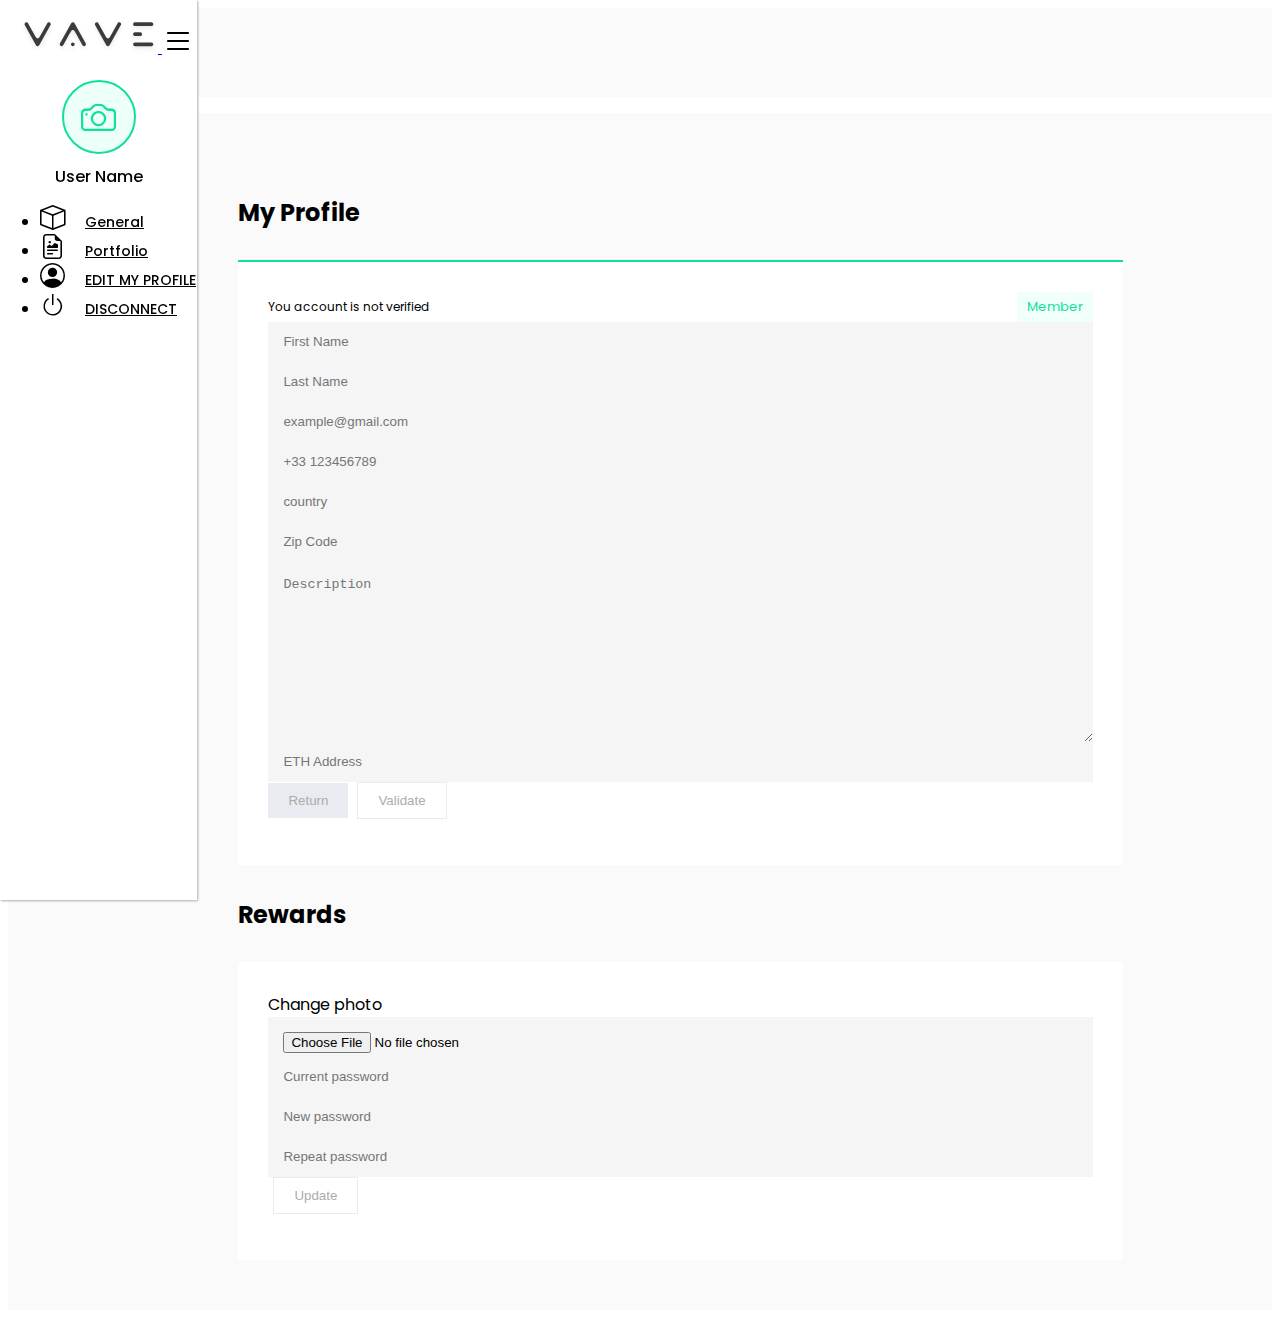
==== edit profile.html @ ee77fec7 "pages" ====
<html lang="en">

<head>
    <meta charset="UTF-8">
    <meta name="viewport" content="width=device-width, initial-scale=1.0">
    <title>Invest in Tokenized Real Estate</title>
    <link rel="preconnect" href="https://fonts.googleapis.com">
    <link rel="preconnect" href="https://fonts.gstatic.com" crossorigin>
    <link href="https://fonts.googleapis.com/css2?family=Poppins:wght@100;300;400;500;600;700;800;900&display=swap" rel="stylesheet">

    <link href="https://cdn.jsdelivr.net/npm/bootstrap@5.1.3/dist/css/bootstrap.min.css" rel="stylesheet" integrity="sha384-1BmE4kWBq78iYhFldvKuhfTAU6auU8tT94WrHftjDbrCEXSU1oBoqyl2QvZ6jIW3" crossorigin="anonymous">
    <link rel="stylesheet" href="./assets/theme.css">
    <link rel="stylesheet" href="https://cdn.jsdelivr.net/npm/bootstrap-icons@1.7.1/font/bootstrap-icons.css">


    <body>
        <div class="sidebar-wrapper">
            <div class="row align-items-center">
                <div class="col-2">
                    <div class="sidebar-content" id="sidebar-menu">
                        <div class="sidebar-inner d-flex justify-content-between align-items-center">
                            <a href="./index.html">
                                <img src="./assets/img/vave-dark-logo.svg" alt="">
                            </a>
                            <i class="bi bi-list" id="close-sidebar"></i>
                        </div>
                        <div class="profile-image mt-5">
                            <a href="#">
                                <div class="profile-inner">

                                    <i class="bi bi-camera"></i>

                                </div>

                            </a>
                        </div>
                        <a href="#" style="color: black; display: flex; justify-content: center; text-decoration: none;
                        font-weight: 500; margin-top: 10px;">User Name</a>
                        <div class="sidebar-menu-wrapper">
                            <ul class="navbar-nav d-flex justify-content-around mt-5">
                                <li class="nav-item my-2">
                                    <a class="nav-link active d-flex px-4 align-items-center" aria-current="page" href="./general.html"><i class="bi bi-box" style="margin-right: 20px; font-size: 25px;"></i>General</a>
                                </li>

                                <li class="nav-item my-2">
                                    <a class="nav-link d-flex align-items-center px-4" aria-current="page" href="./portfolio.html"><i class="bi bi-file-earmark-richtext" style="margin-right: 20px; font-size: 25px;"></i>Portfolio</a>
                                </li>
                                <li class="nav-item my-2">
                                    <a class="nav-link  d-flex px-4 align-items-center" aria-current="page" href="./edit profile.html"><i class="bi bi-person-circle" style="margin-right: 20px; font-size: 25px;"></i>EDIT MY PROFILE</a>
                                </li>
                                <li class="nav-item my-2">
                                    <a class="nav-link active d-flex align-items-center px-4" aria-current="page" href="#"><i class="bi bi-power" style="margin-right: 20px; font-size: 25px;"></i>DISCONNECT</a>
                                </li>
                            </ul>
                        </div>
                    </div>
                    <div class="show-sidebar" id="show-sidebar">
                        <i class="bi bi-list" style="padding-left: 10px; cursor: pointer;"></i>
                    </div>
                </div>
                <div class="col-10 ">
                    <div class="topmenu d-flex justify-content-end">
                        <ul class="topmenuinner ">
                            <li class="nav-item">
                                <a class="nav-link active" aria-current="page" href="./index.html">Home</a>
                            </li>

                            <li class="nav-item">
                                <a class="nav-link" href="#">Logout</a>
                            </li>

                        </ul>
                    </div>
                </div>
            </div>
        </div>
        <div class="main-wrapper">
            <div class="general-inner">
                <div class="container">
                    <div class="row">
                        <div class="col-md-6 mt-3">
                            <div class="form-content">
                                <h4>
                                    My Profile
                                </h4>
                                <div class="action-wrappper">
                                    <div class="account-status">
                                        <p>
                                            You account is not verified
                                        </p>
                                        <span>Member</span>
                                    </div>
                                    <div class="form-wrapper mt-3">
                                        <form action="">
                                            <div class="row">
                                                <div class="col-lg-6 mt-2">
                                                    <input type="text" placeholder="First Name">
                                                </div>
                                                <div class="col-lg-6 mt-2">
                                                    <input type="text" placeholder="Last Name">
                                                </div>
                                                <div class="col-lg-6 mt-2">
                                                    <input type="email" placeholder="example@gmail.com">
                                                </div>
                                                <div class="col-lg-6 mt-2">
                                                    <input type="Tel" placeholder="+33 123456789">
                                                </div>
                                                <div class="col-lg-6 mt-2">
                                                    <input type="text" placeholder="country">
                                                </div>
                                                <div class="col-lg-6 mt-2">
                                                    <input type="text" placeholder="Zip Code">
                                                </div>
                                                <div class="col-lg-12 mt-2">
                                                    <textarea name="" id="" cols="30" rows="10" placeholder="Description"></textarea>
                                                </div>
                                                <div class="col-lg-12 mt-2">
                                                    <input type="text" placeholder="ETH Address">
                                                </div>
                                                <div class="col-8 offset-4 mt-4 ">
                                                    <div class="d-flex justify-content-end">
                                                        <button>Return</button>
                                                        <button style="background-color: transparent; border: 1px solid #E8EBEF; margin-left: 5px;" type="submit">Validate</button>
                                                    </div>
                                                </div>
                                            </div>

                                        </form>
                                    </div>
                                </div>
                            </div>
                        </div>
                        <div class="col-md-6 mt-4">
                            <h4>
                                Rewards
                            </h4>
                            <div class="action-wrappper" style="border:unset;">
                                <div class="password-form">
                                    <form action="">
                                        <div class="input-group mb-3">
                                            <label class="input-group-text" for="inputGroupFile01">Change photo</label>
                                            <input type="file" class="form-control " id="inputGroupFile01">
                                        </div>
                                        <div class="row">
                                            <div class="col-12 mt-4">
                                                <input type="password" placeholder="Current password">
                                            </div>
                                            <div class="col-12 mt-4">
                                                <input type="password" placeholder="New password">
                                            </div>
                                            <div class="col-12 mt-4">
                                                <input type="password" placeholder="Repeat password">
                                            </div>

                                            <div class="col-8 offset-4 mt-4 ">
                                                <div class="d-flex justify-content-end">

                                                    <button style="background-color: transparent; border: 1px solid #E8EBEF; margin-left: 5px;" type="submit">Update</button>
                                                </div>
                                            </div>
                                        </div>

                                    </form>
                                </div>


                            </div>
                        </div>
                    </div>

                </div>
            </div>

        </div>
        <script src="https://code.jquery.com/jquery-3.6.0.min.js " integrity="sha256-/xUj+3OJU5yExlq6GSYGSHk7tPXikynS7ogEvDej/m4=" crossorigin=" anonymous "></script>
        <script src="https://cdn.jsdelivr.net/npm/bootstrap@5.1.3/dist/js/bootstrap.bundle.min.js " integrity="sha384-ka7Sk0Gln4gmtz2MlQnikT1wXgYsOg+OMhuP+IlRH9sENBO0LRn5q+8nbTov4+1p " crossorigin="anonymous "></script>
        <script src="./assets/js/custom.js "></script>

    </body>

</html>
---- assets/theme.css ----
/* font-family: 'Poppins',
sans-serif; */

.container {
    width: 95%;
}

body {
    font-family: "Poppins", sans-serif;
    font-size: 1rem;
}

.header {
    background-color: #f8f8f8;
}

.header .wrapper-content {
    background-color: unset;
}

.header .wrapper-content .navbar-toggler {
    border: none;
}

.header .wrapper-content .navbar-toggler:focus {
    box-shadow: none;
}

.header .wrapper-content ul .nav-link {
    font-size: 13px;
    color: black;
}

.hero-wrapper {
    background-color: #f8f8f8;
}

.wrapper-content {
    background-color: #ffffff;
    width: 95%;
    margin: 0 auto;
    padding: 0px 0;
}

.hero-wrapper .row {
    align-items: center;
}

.wrapper-content {
    padding: 30px 0;
}

.hero-wrapper .wrapper-content h1 {
    font-size: calc(1.5rem + 1vw);
    font-weight: 800;
    line-height: 2.9rem;
    margin-bottom: 20px;
}

.hero-wrapper .wrapper-content p {
    font-size: 0.8rem;
    line-height: 1.4rem;
    margin-bottom: 20px;
}

.hero-wrapper .wrapper-content a {
    text-decoration: none;
    padding: 20px 40px;
    font-weight: 600;
    background-color: #11e09d;
    color: white;
    display: inline-block;
}

.offer {
    font-size: 0.1px;
}

.col-lg-6 img {
    width: 100%;
}


/* features */

.features-wrapper {
    background-color: #f8f8f8;
    padding: 70px 0;
}

.features-wrapper .wrapper-content {
    background-color: #f8f8f8;
}

.features-wrapper .feature-inner {
    padding: 40px 20px 20px 0;
}

.features-wrapper .feature-inner h5 {
    font-size: 1.1rem;
    font-weight: 700;
    margin: 10px 0;
    line-height: 30px;
    padding-right: 40px;
}

.features-wrapper .feature-inner p {
    font-size: 0.8rem;
    line-height: 25px;
}


/* features */


/* .listing-wrapper */

.listing-wrapper h3 {
    font-weight: 700;
}

.listing-wrapper .wrapper-content a {
    font-size: 19px;
    font-weight: 600;
    color: black;
    display: inline-block;
    margin-bottom: 30px;
}

.listing-wrapper .wrapper-content .row a {
    text-decoration: none;
    color: black;
    margin: 0;
}

.listing-wrapper .wrapper-content .row .col-lg-4 {
    margin: 10px 0;
}

.listing-wrapper .wrapper-content .row .card-body {
    padding: 10px;
}

.listing-wrapper .wrapper-content .row .card {
    width: 100%;
    border: none;
    border-radius: unset;
    -webkit-border-radius: unset;
    -moz-border-radius: unset;
    -ms-border-radius: unset;
    -o-border-radius: unset;
}

.listing-wrapper .wrapper-content .row .card-title {
    font-size: 1rem;
    font-weight: 700;
    border-bottom: 2px solid #e8ebef;
    padding-bottom: 30px;
    margin-bottom: 10px;
}

.listing-wrapper .wrapper-content .row .card-text {
    font-size: 0.9rem;
    font-weight: 500;
}

.listing-wrapper .wrapper-content .row span {
    font-size: 0.8rem;
    font-weight: 300;
}


/* .listing-wrapper */


/* .qoutes-wrapper */

.qoutes-wrapper .qoute-content img {
    width: 8%;
    margin-bottom: 20px;
}

.qoutes-wrapper .row .col-lg-6 {
    margin: 20px 0;
}

.qoutes-wrapper .qoute-content h1 {
    font-size: calc(1.5rem + 1vw);
    font-weight: 800;
    line-height: 2.9rem;
    margin-bottom: 20px;
}

.qoutes-wrapper .qoute-content p {
    font-size: 0.9rem;
    line-height: 1.6rem;
    margin-bottom: 20px;
}

.qoutes-wrapper .row {
    align-items: center;
}

.qoutes-wrapper .wrapper-content a {
    text-decoration: none;
    padding: 20px 40px;
    font-weight: 600;
    background-color: #11e09d;
    color: white;
    display: inline-block;
}


/* .qoutes-wrapper */


/* .benefits-wrapper */

.benefits-wrapper {
    padding: 30px 0;
}

.benefits-wrapper .benefits-content h1 {
    font-size: calc(0.8rem + 1vw);
    font-weight: 800;
    line-height: 2.9rem;
    margin-bottom: 20px;
}

.benefits-wrapper .benefits-content p {
    font-size: 0.9rem;
    line-height: 2rem;
    margin-bottom: 20px;
    font-weight: 300;
}

.benefits-wrapper .benefits-inner-wrapper .feature-inner h5 {
    font-size: 1.1rem;
    font-weight: 700;
    margin: 10px 0;
    line-height: 30px;
    padding-right: 40px;
}

.benefits-wrapper .benefits-inner-wrapper .feature-inner p {
    font-size: 0.8rem;
    line-height: 25px;
}

.benefits-wrapper .benefits-inner-wrapper .feature-inner {
    padding: 40px 20px 20px 0;
}


/* .benefits-wrapper */


/* FAQ */

.faq-wrapper .faq-inner h1 {
    font-size: calc(0.8rem + 1vw);
    font-weight: 800;
    line-height: 2.9rem;
    margin-bottom: 20px;
}


/* FAQ */


/* logos-wrapper */

.logos-wrapper {
    padding: 70px 0;
}

.logos-wrapper .row .col-12 img {
    width: 100%;
}


/* logos-wrapper */

@media (max-width: 991.98px) {
    .listing-wrapper .wrapper-content .row .col-lg-4 {
        max-width: 50%;
    }
    .listing-wrapper .wrapper-content .row .col-lg-4 .card {
        width: 100%;
    }
    .header .wrapper-content ul .nav-link {
        padding-left: 70px;
        padding-top: 50px;
        padding-bottom: 20px;
    }
}

@media (max-width: 575.98px) {
    .listing-wrapper .wrapper-content .row .col-lg-4 {
        max-width: 100%;
        margin: 10px 0;
    }
}


/* media queries */


/* general */

.sidebar-wrapper {
    background-color: #fafafa;
}

.sidebar-wrapper .row {
    --bs-gutter-x: none;
}

.sidebar-wrapper .bi-list {
    font-size: 2rem;
}

.sidebar-wrapper .sidebar-inner {
    padding: 20px 20px 20px 0;
    width: 100%;
}

.sidebar-wrapper .sidebar-inner img {
    width: 70%;
    padding-left: 20px;
}

.sidebar-wrapper .sidebar-content {
    background-color: white;
    position: fixed;
    left: 0;
    top: 0;
    height: 100%;
    z-index: 99;
    box-shadow: 1px 1px 2px rgb(175, 175, 175);
}

.sidebar-wrapper .profile-image {
    display: flex;
    justify-content: center;
}

.sidebar-wrapper .profile-image .profile-inner {
    width: 70px;
    height: 70px;
    border: 2px solid #11e09d;
    margin: px;
    background-color: #ecfff9;
    -webkit-border-radius: 50%;
    -moz-border-radius: 50%;
    -ms-border-radius: 50%;
    -o-border-radius: 50%;
    display: grid;
    place-items: center;
}

.sidebar-wrapper .profile-image .profile-inner .bi-camera {
    font-size: 35px;
    color: #11e09d;
}

.sidebar-wrapper .sidebar-menu-wrapper .nav-link {
    padding-top: 8px;
    padding-bottom: 8px;
    font-weight: 500;
    color: black;
    font-size: 14px;
}

.sidebar-wrapper .sidebar-menu-wrapper .nav-link:hover {
    color: #11e09d;
    background-color: #ecfff9;
}

.sidebar-wrapper .topmenu .topmenuinner {
    display: flex;
    list-style: none;
}

.sidebar-wrapper .topmenu .topmenuinner .nav-link {
    color: black;
    padding-top: 20px;
    font-size: 13px;
}


/* CONTENT */

.main-wrapper {
    padding: 50px 0;
    background-color: #fafafa;
}

.main-wrapper .container {
    width: 70%;
    margin-left: 18vw;
}

.main-wrapper .general-inner h4 {
    font-size: calc(0.7rem + 1vw);
    font-weight: 700;
    margin-bottom: 30px;
}

.main-wrapper .general-inner .action-wrappper {
    background-color: #fff;
    padding: 30px;
    border-top: 2px solid #11e09d;
}

.main-wrapper .general-inner .action-wrappper h5 {
    color: #8cecff;
    font-size: 14px;
    font-weight: 700;
}

.main-wrapper .general-inner .action-wrappper p {
    font-size: 12px;
}

.BLOCK-BTN {
    text-decoration: none;
    padding: 20px 40px;
    font-weight: 600;
    background-color: #11e09d;
    color: white;
    display: block;
    text-align: center;
}

.BLOCK-BTN:hover {
    color: white;
}

.general-inner .accordion-button:not(.collapsed) {
    color: unset;
    background-color: unset;
}

.general-inner .accordion-button:focus {
    box-shadow: none;
}

.general-inner .accordion-button {
    border: none;
    padding: 5px;
}

.general-inner .accordion-item {
    border: none;
}

.general-inner .accordin-content li {
    font-size: 13px;
    margin-right: 30px;
}

.main-wrapper .general-footer .paricipate-wrapper {
    background-color: #fff;
    padding: 30px;
}

.main-wrapper .general-footer .profile-detail-wrapper {
    background-color: #fff;
    padding: 20px;
}

.main-wrapper .general-footer .profile-detail-wrapper ul {
    list-style: none;
    padding: 0;
}

.main-wrapper .general-footer .profile-detail-wrapper ul li {
    border-bottom: 1px solid rgb(148, 148, 148);
    padding: 20px 0;
}

.main-wrapper .general-footer .profile-detail-wrapper .number {
    display: flex;
    width: 30px;
    height: 30px;
    background-color: #fff;
    border-radius: 50%;
    border: 1px solid black;
    text-align: center;
    justify-content: center;
    margin-right: 30px;
}

.main-wrapper .general-footer .profile-detail-wrapper p {
    font-size: 12px;
    margin-right: 20px;
    color: rgb(112, 112, 112);
}

.main-wrapper .general-footer .invite-link ul {
    padding: 0;
    display: flex;
    list-style: none;
}

.main-wrapper .general-footer .invite-link ul li {
    margin-right: 5px;
}

.main-wrapper .general-footer .share-wrapper {
    background-color: #fff;
    padding: 20px;
}

.main-wrapper .general-footer .invite-link .shareit {
    width: 50px;
    height: 50px;
}


/* CONTENT */

@media (max-width: 1200px) {
    .sidebar-wrapper .sidebar-content {
        display: none;
    }
    .main-wrapper .container {
        width: 95%;
        margin: 0 auto;
    }
    .main-wrapper .general-footer .profile-detail-wrapper p {
        margin-right: 10px;
        font-size: 13px;
    }
}


/* general */


/* portfolio */

.main-wrapper .general-inner .portfolio-header-wrapper {
    display: flex;
    justify-content: space-between;
    align-items: center;
}

.main-wrapper .general-inner .portfolio-header-wrapper a {
    color: rgb(179, 179, 179);
    font-size: 14px;
}

.main-wrapper .general-inner .tab-wrapper {
    background-color: white;
    padding: 50px 20px;
}

.main-wrapper .general-inner .tab-inner a {
    color: rgb(179, 179, 179);
    text-decoration: none;
    font-size: 14px;
    padding: 20px;
    margin: 40px 0;
    display: block;
    text-align: center;
}

.main-wrapper .general-inner .portfolio-header-wrapper ul {
    margin: 0;
    padding: 0;
    list-style: none;
    display: flex;
}

.main-wrapper .general-inner .portfolio-header-wrapper ul p {
    margin: 0;
    margin-left: 25px;
    font-size: 14px;
}

.main-wrapper .general-inner .tab-wrapper p {
    margin: 0;
    font-size: 40px;
    color: #11e09d;
    text-align: center;
    font-weight: 600;
}

.main-wrapper .general-inner .balance-inner .row a {
    display: block;
    text-align: center;
    height: 100%;
    color: #000000;
    font-weight: 600;
    text-decoration: none;
    background-color: white;
    border: 1px solid black;
    padding: 20px 0;
}

.main-wrapper .general-inner .tab-wrapper .invest-wrapper {
    display: flex;
    align-items: center;
    justify-content: space-between;
}

.main-wrapper .general-inner .tab-wrapper .invest-wrapper div span {
    font-size: 13px;
}

.main-wrapper .general-inner .tab-wrapper .invest-wrapper div p {
    font-size: 20px;
}

.main-wrapper .general-inner .tab-wrapper .invest-wrapper .currency-wrapper {
    display: flex;
    display: flex;
    align-items: center;
    justify-content: space-between;
}

.main-wrapper .general-inner .tab-wrapper .invest-wrapper .currency-wrapper::before {
    content: "";
    width: 1px;
    height: 40px;
    background-color: rgb(190, 190, 190);
    top: 0;
    left: -20%;
    margin-right: 30px;
}

.main-wrapper .general-inner .tab-wrapper .invest-wrapper .currency-wrapper p {
    font-size: 16px;
    color: black;
    margin-left: 5px;
}

.main-wrapper .general-inner .tab-wrapper .invest-details {
    padding: 20px 50px;
    border: 1px solid rgb(190, 190, 190);
    margin: 30px;
}

.main-wrapper .general-inner .tab-wrapper .invest-details p {
    font-size: 13px;
    text-align: center;
    color: rgb(102, 102, 102);
}


/* portfolio */


/* profile edit */

.main-wrapper .action-wrappper .account-status {
    display: flex;
    justify-content: space-between;
    align-items: center;
}

.main-wrapper .action-wrappper .account-status p {
    margin: 0;
}

.main-wrapper .action-wrappper .account-status span {
    padding: 5px 10px;
    background-color: #F1FFFA;
    color: #11e09d;
    font-size: 13px;
}


/* profile edit */

.main-wrapper .general-inner .action-wrappper input {
    width: 100%;
    height: 40px;
    border: unset;
    background-color: #f5f5f5;
    padding: 15px;
    font-weight: 10px;
}

.main-wrapper .general-inner .action-wrappper textarea {
    width: 100%;
    border: unset;
    background-color: #f5f5f5;
    padding: 15px;
    font-weight: 10px;
}

.main-wrapper .general-inner .action-wrappper textarea:focus,
.main-wrapper .general-inner .action-wrappper input:focus {
    outline: none;
}

.main-wrapper .general-inner .action-wrappper button {
    padding: 10px 20px;
    background-color: #e8ebef;
    color: #acacac;
    border: none;
}


/* profile edit */


/* house detail */

.post-detail-wrapper .wrapper-content h3 {
    font-size: calc(1rem + 1vw);
    font-weight: 800;
    line-height: 2.9rem;
    margin-bottom: 20px;
}

.hero-wrapper .wrapper-content h1 {
    font-size: calc(1.5rem + 1vw);
    font-weight: 800;
    line-height: 2.9rem;
    margin-bottom: 20px;
}

.hero-wrapper .wrapper-content p {
    font-size: 0.8rem;
    line-height: 1.4rem;
    margin-bottom: 20px;
}

.nav-pills .nav-link.active,
.nav-pills .show>.nav-link {
    background-color: unset;
    color: #11e09d;
    border: none;
    font-weight: 600;
    border-radius: unset;
    border-bottom: 2px solid #11e09d;
    -webkit-border-radius: unset;
    -moz-border-radius: unset;
    -ms-border-radius: unset;
    -o-border-radius: unset;
}

.house-tabs-wrapper .nav-link {
    color: #acacac;
    font-weight: 600;
    border-bottom: 2px solid transparent;
    padding: 10px;
}

.property-content-wrapper img {
    width: 100%;
}

.property-content-wrapper .property-detail h5 {
    position: relative;
    margin-left: 20px;
    margin-top: 20px;
    margin-bottom: 40px;
    font-weight: 700;
}

.property-content-wrapper .property-detail h5::before {
    content: "";
    width: 2px;
    display: block;
    height: 30px;
    position: absolute;
    background-color: #11e09d;
    top: 0;
    left: -15px;
}

.property-content-wrapper .property-detail p {
    font-size: 14px;
    margin-top: 20px;
}

.property-content-wrapper .property-detail .property-margin {
    margin: 5px 0;
}

.property-price .property-price-content p {
    font-size: 30px;
    color: #11e09d;
    font-weight: 700;
}

.property-price .property-price-content p span {
    font-size: 20px;
    color: black;
    font-weight: 600;
}

.property-price {
    padding: 30px 0;
    border-top: 2px solid #11e09d;
}

.price-history {
    border-top: 1px solid rgb(240, 240, 240);
    ;
    border-bottom: 1px solid rgb(240, 240, 240);
    ;
    padding: 30px 0;
}

.price-history p {
    font-size: 13px;
    font-weight: 600;
    color: #acacac;
}

.price-history p span {
    font-size: 11px;
    font-weight: 300;
    color: #c4c3c3;
}

.property-price .share-price p {
    font-size: 30px;
    color: #acacac;
    font-weight: 700;
    margin-top: 30px;
}

.property-price .share-price p span {
    font-size: 30px;
    color: #11e09d;
    font-weight: 700;
}

.propert-author {
    position: relative;
    padding: 40px 0px 20px 0px;
    margin: 40px 0;
    border: 1px solid #acacac;
}

.propert-author img {
    position: absolute;
    top: -25;
    left: 50%;
    transform: translate(-50%, 0);
    -webkit-transform: translate(-50%, 0);
    -moz-transform: translate(-50%, 0);
    -ms-transform: translate(-50%, 0);
    -o-transform: translate(-50%, 0);
}

.propert-author a {
    color: black;
    text-decoration: none;
    font-size: 12px;
    font-weight: 600;
    display: block;
    text-align: center;
}

.propert-author P {
    font-size: 11px;
    text-align: center;
}

.map-tab-content iframe {
    width: 100%;
    height: 400px;
}


/* house detail */


/* house detail */
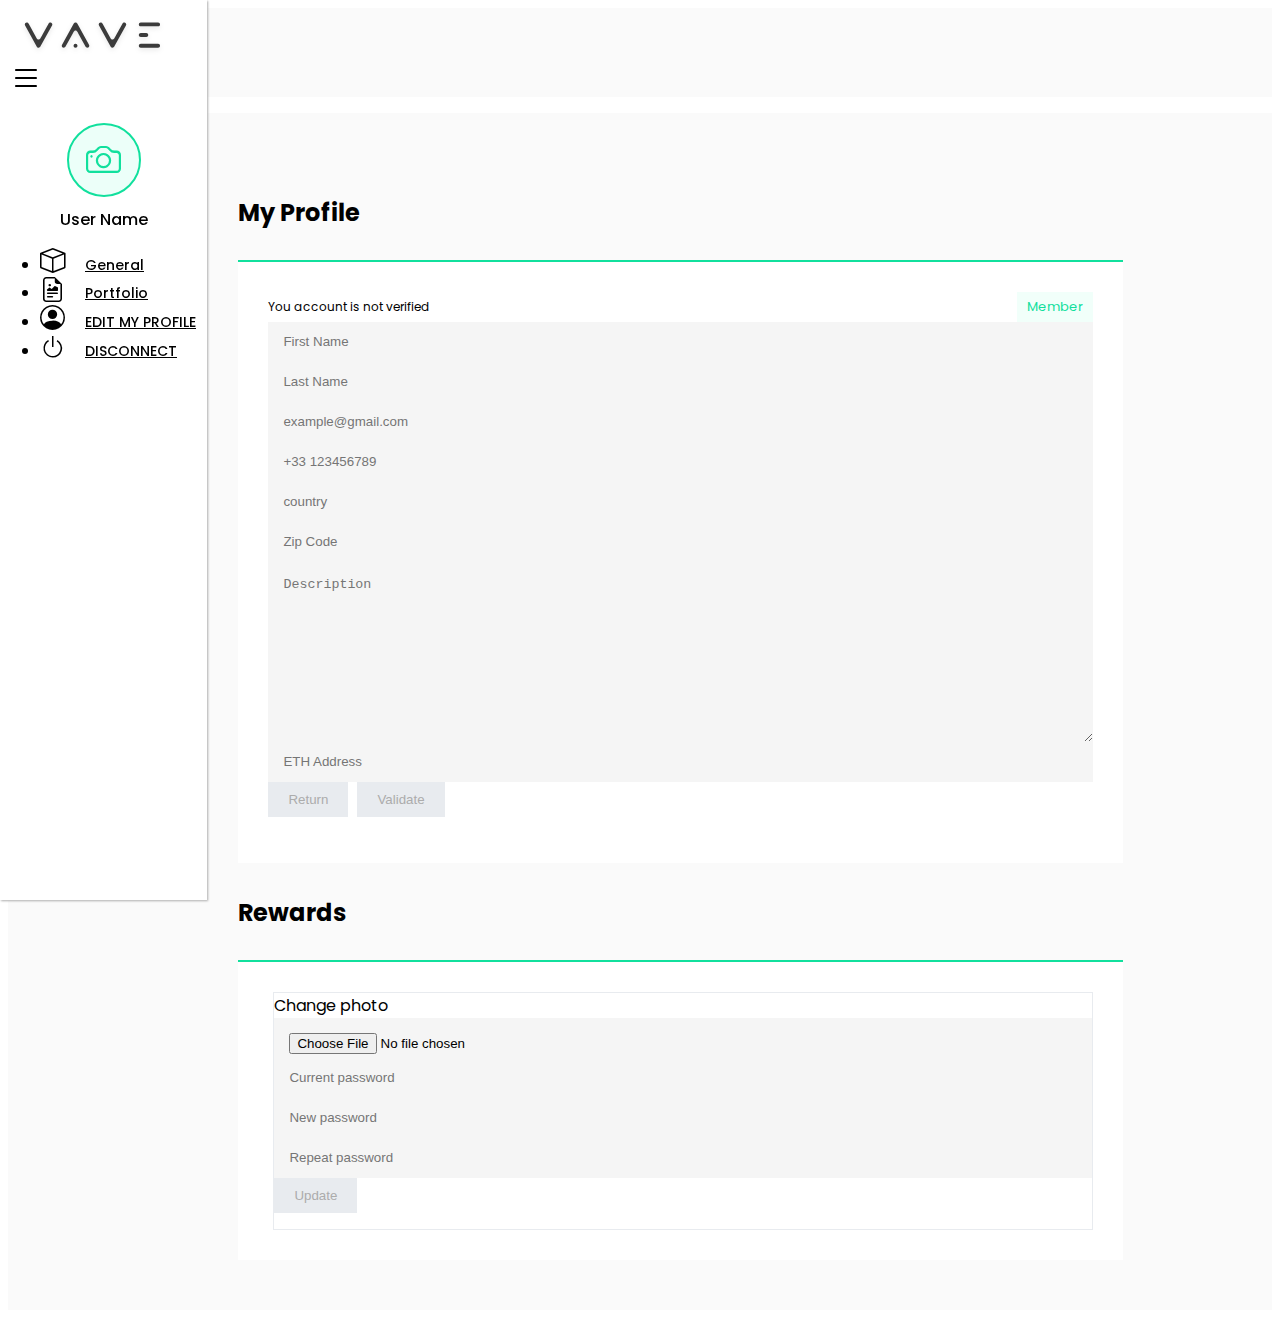
==== commit 83609151: "ca" ====
--- a/edit profile.html
+++ b/edit profile.html
@@ -34,28 +34,27 @@
 
                             </a>
                         </div>
-                        <a href="#" style="color: black; display: flex; justify-content: center; text-decoration: none;
-                        font-weight: 500; margin-top: 10px;">User Name</a>
+                        <a href="#" class="username">User Name</a>
                         <div class="sidebar-menu-wrapper">
                             <ul class="navbar-nav d-flex justify-content-around mt-5">
                                 <li class="nav-item my-2">
-                                    <a class="nav-link active d-flex px-4 align-items-center" aria-current="page" href="./general.html"><i class="bi bi-box" style="margin-right: 20px; font-size: 25px;"></i>General</a>
+                                    <a class="nav-link active d-flex px-4 align-items-center" aria-current="page" href="./general.html"><i class="bi bi-box" ></i>General</a>
                                 </li>
 
                                 <li class="nav-item my-2">
-                                    <a class="nav-link d-flex align-items-center px-4" aria-current="page" href="./portfolio.html"><i class="bi bi-file-earmark-richtext" style="margin-right: 20px; font-size: 25px;"></i>Portfolio</a>
+                                    <a class="nav-link d-flex align-items-center px-4" aria-current="page" href="./portfolio.html"><i class="bi bi-file-earmark-richtext" ></i>Portfolio</a>
                                 </li>
                                 <li class="nav-item my-2">
-                                    <a class="nav-link  d-flex px-4 align-items-center" aria-current="page" href="./edit profile.html"><i class="bi bi-person-circle" style="margin-right: 20px; font-size: 25px;"></i>EDIT MY PROFILE</a>
+                                    <a class="nav-link  d-flex px-4 align-items-center" aria-current="page" href="./edit profile.html"><i class="bi bi-person-circle" ></i>EDIT MY PROFILE</a>
                                 </li>
                                 <li class="nav-item my-2">
-                                    <a class="nav-link active d-flex align-items-center px-4" aria-current="page" href="#"><i class="bi bi-power" style="margin-right: 20px; font-size: 25px;"></i>DISCONNECT</a>
+                                    <a class="nav-link active d-flex align-items-center px-4" aria-current="page" href="#"><i class="bi bi-power" ></i>DISCONNECT</a>
                                 </li>
                             </ul>
                         </div>
                     </div>
                     <div class="show-sidebar" id="show-sidebar">
-                        <i class="bi bi-list" style="padding-left: 10px; cursor: pointer;"></i>
+                        <i class="bi bi-list"></i>
                     </div>
                 </div>
                 <div class="col-10 ">
@@ -120,7 +119,7 @@
                                                 <div class="col-8 offset-4 mt-4 ">
                                                     <div class="d-flex justify-content-end">
                                                         <button>Return</button>
-                                                        <button style="background-color: transparent; border: 1px solid #E8EBEF; margin-left: 5px;" type="submit">Validate</button>
+                                                        <button class="form-validate-btn" type="submit">Validate</button>
                                                     </div>
                                                 </div>
                                             </div>
@@ -134,7 +133,7 @@
                             <h4>
                                 Rewards
                             </h4>
-                            <div class="action-wrappper" style="border:unset;">
+                            <div class="action-wrappper action-border">
                                 <div class="password-form">
                                     <form action="">
                                         <div class="input-group mb-3">
@@ -155,7 +154,7 @@
                                             <div class="col-8 offset-4 mt-4 ">
                                                 <div class="d-flex justify-content-end">
 
-                                                    <button style="background-color: transparent; border: 1px solid #E8EBEF; margin-left: 5px;" type="submit">Update</button>
+                                                    <button type="submit">Update</button>
                                                 </div>
                                             </div>
                                         </div>
--- a/assets/theme.css
+++ b/assets/theme.css
@@ -174,6 +174,15 @@
 
 
 /* .qoutes-wrapper */
+
+.qoutes-wrapper {
+    background-color: #F8F8F8;
+    padding: 30px 0;
+}
+
+.qoutes-wrapper .wrapper-content {
+    background-color: #F8F8F8;
+}
 
 .qoutes-wrapper .qoute-content img {
     width: 8%;
@@ -715,6 +724,7 @@
     font-weight: 800;
     line-height: 2.9rem;
     margin-bottom: 20px;
+    line-height: 25px;
 }
 
 .hero-wrapper .wrapper-content h1 {
@@ -870,8 +880,143 @@
     height: 400px;
 }
 
+@media (max-width: 575.98px) {
+    .property-price .share-price p,
+    .property-price .share-price p span {
+        font-size: 20px;
+        font-weight: 700;
+        text-align: center;
+    }
+}
+
 
 /* house detail */
 
 
-/* house detail */+/* house detail */
+
+
+/* add new classes  */
+
+.discount-first {
+    font-size: 0.8rem;
+    color: #BFBFBF;
+}
+
+.house-title {
+    font-size: 0.7rem;
+    color: #BFBFBF;
+}
+
+.tokenize-property {
+    text-decoration: none;
+    padding: 20px 40px;
+    font-weight: 600;
+    background-color: #11E09D;
+    color: white;
+    display: inline-block;
+}
+
+.funds {
+    width: 100%;
+    padding: 30PX 0;
+    text-align: center;
+    color: #BFBFBF;
+    font-weight: 500;
+    border: 1PX solid rgb(155, 155, 155);
+}
+
+.funds-description {
+    font-size: 12px;
+    color: #7a7a7a;
+    text-align: center;
+}
+
+.total-egg {
+    color: black;
+    font-size: 20px;
+}
+
+.inner-heading {
+    font-size: 16px;
+    margin: 0;
+    margin-top: 5px;
+}
+
+.propert-author img {
+    width: 50px;
+    height: 50px;
+    border-radius: 50%;
+}
+
+.bi-map {
+    color: black;
+    font-size: 14px;
+    margin-right: 10px;
+}
+
+.invite-share {
+    font-size: 13px;
+}
+
+.share-wrapper button {
+    background-color: black;
+    color: white;
+    padding: 10px;
+}
+
+.number-description {
+    width: 200px;
+}
+
+.number-value {
+    font-weight: 700;
+    font-size: 14px;
+}
+
+.paricipate-wrapper a {
+    color: #11E09D;
+    font-size: 14px;
+}
+
+.bi-list {
+    padding-left: 10px;
+    cursor: pointer;
+}
+
+.sidebar-menu-wrapper .navbar-nav i {
+    margin-right: 20px;
+    font-size: 25px;
+}
+
+.username {
+    color: black;
+    display: flex;
+    justify-content: center;
+    text-decoration: none;
+    font-weight: 500;
+    margin-top: 10px;
+}
+
+.action-border {
+    border: unset;
+}
+
+.house-address {
+    font-size: 14px;
+}
+
+.form-validate-btn {
+    background-color: transparent;
+    border: 1px solid #E8EBEF;
+    margin-left: 5px;
+}
+
+.password-form {
+    background-color: transparent;
+    border: 1px solid #E8EBEF;
+    margin-left: 5px;
+}
+
+
+/* add new classes  */